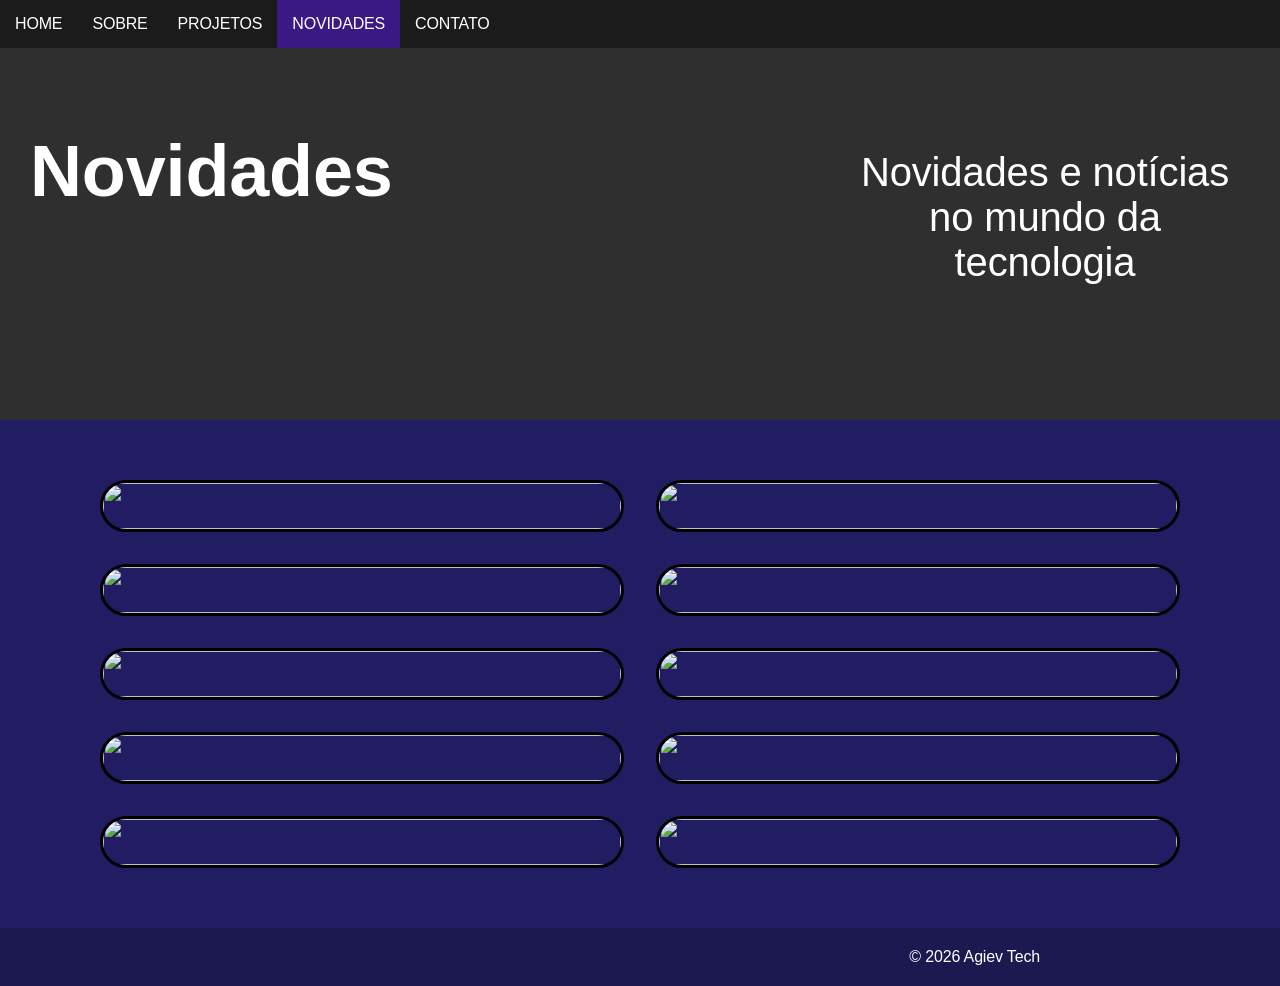
==== novidades.html @ 8417f0e1 "Add files via upload" ====
<!DOCTYPE html>
<html lang="pt-br">
  <head>
    <meta charset="utf-8" />
    <meta name="viewport" content="width=device-width, initial-scale=1.0" />
    <link href="styles.css" rel="stylesheet" />
    <title>novidades</title>
    <script src="masonry.js" defer></script>
  </head>
  <body id="news">
    <header class="site_header">
      <nav class="site_header_nav sidebar">
        <ul role="list">
          <li><a href="index.html">HOME</a></li>
          <li><a href="sobre.html">SOBRE</a></li>
          <li><a href="projetos.html">PROJETOS</a></li>
          <li><a class="active" href="novidades.html">NOVIDADES</a></li>
          <li><a href="contato.html">CONTATO</a></li>
        </ul>
      </nav>
    </header>
    <div class="content">
      <main>
        <section id="header" class="header">
          <div class="wrapper">
            <div class="left-di">
              <h2 class="left_text" style="float: left;">Novidades</h2>
            </div>
            <div class="right_text">
              <p style="float: right;">Novidades e notícias no mundo da tecnologia</p>
            </div>
          </div>
        </section>
      </main>
      <section class="">
        <div class="container">
          <div id="item" class="item item-"><img class="img" src="assets/novidade 1.png" alt=""><a class="" id="text" href="https://www.tecmundo.com.br/mercado/412137-openai-ultrapassa-us-850-bilhoes-em-valuation-apos-novos-investimentos.htm" target="_blank">Link do artigo</a></div>
          <div id="item" class="item item-"><img id="item" class="img" src="assets/novidade 2.png" alt=""><a id="text" href="https://techcrunch.com/2026/03/04/jensen-huang-says-nvidia-is-pulling-back-from-openai-and-anthropic-but-his-explanation-raises-more-questions-than-it-answers/" target="_blank">Link do artigo</a></div>
          <div id="item" class="item item-"><img class="img" src="assets/novidade 3.png" alt=""><a id="text" href="https://www.adrenaline.com.br/intel/intel-pode-aumentar-preco-de-suas-cpus-novamente-em-maio-diz-rumor/" target="_blank">Link do artigo</a></div>
          <div class="item item-"><img class="img" src="assets/novidade 4.png" alt=""><a id="text" href="https://g1.globo.com/tecnologia/noticia/2026/04/02/eua-contestam-decisao-em-favor-da-anthropic-em-meio-a-disputa-por-uso-de-ia-em-guerras.ghtml" target="_blank">Link do artigo</a></div>
          <div class="item item-"><img class="img" src="assets/novidade 5.png" alt=""><a id="text" href="https://www.cnnbrasil.com.br/tecnologia/ia-deve-acelerar-ataques-ciberneticos-alertam-openai-e-anthropic/" target="_blank">Link do artigo</a></div>
          <div class="item item-"><img class="img" src="assets/novidade 6.png" alt=""><a id="text" href="https://www.cnnbrasil.com.br/tecnologia/racismo-algoritmico-quando-a-tecnologia-pode-reforcar-preconceitos/" target="_blank">Link do artigo</a></div>
          <div class="item item-"><img class="img" src="assets" alt=""><a id="text" href="" target="_blank">Link do artigo</a></div>
          <div class="item item-"><img class="img" src="assets" alt=""><a id="text" href="" target="_blank">Link do artigo</a></div>
          <div class="item item-"><img class="img" src="assets" alt=""><a id="text" href="" target="_blank">Link do artigo</a></div>
          <div class="item item-"><img class="img" src="assets/images/Captura de tela 2025-04-23 190638.png" alt=""><a id="text" href="https://g1.globo.com/tecnologia/noticia/2025/04/22/casacao-branco-papa-francisco-foi-vitima-de-imagens-falsas-com-ia-e-aprovou-documento-pedindo-regulamentacao-cuidadosa-da-tecnologia.ghtml" target="_blank">Link do artigo</a></div>
        </div>
      </section>
      <footer>
        <section id="footer">
            <div class="wrapper_inner">
              <div class="text_right white">
                <p>&copy; 2026 Agiev Tech</p>
              </div>
            </div>
        </section>
      </footer>
    <div>  
  </body>
</html>
---- styles.css ----
/* Box sizing rules */
*,
*::before,
*::after {
  box-sizing: border-box;
  font-family: sans-serif;
}

/* Remove default margin */
body,
h1,
h2,
h3,
h4,
p,
figure,
blockquote,
dl,
dd {
  margin: 0;
}

/* Remove list styles on ul, ol elements with a list role, which suggests default styling will be removed */
ul[role="list"],
ol[role="list"] {
  list-style: none;
  padding: 0;
}

/* Set core root defaults */
html:focus-within {
  scroll-behavior: smooth;
}

/* Set core body defaults */
body {
  min-height: 100vh;
  text-rendering: optimizeSpeed;
  letter-spacing: -0.01em;
}

/* All elements that don't have a class get default styles */
a:not([class]) {
  text-decoration-skip-ink: none;
}

/* Make images easier to work with */
img,
picture {
  max-width: 100%;
  display: block;
}

/* Inherit fonts for inputs and buttons */
input,
button,
textarea,
select {
  font: inherit;
}

@media (prefers-reduced-motion: reduce) {
  html:focus-within {
    scroll-behavior: auto;
  }
}

main:focus {
  outline: none;
}

/* @link https://utopia.fyi/type/calculator?c=320,18,1.2,1240,20,1.25,5,2,&s=0.75|0.5|0.25,1.5|2|3|4|6,s-l&g=s,l,xl,12 */

:root {
    --step--2: clamp(0.7813rem, 0.7747rem + 0.0326vw, 0.8rem);
    --step--1: clamp(0.9375rem, 0.9158rem + 0.1087vw, 1rem);
    --step-0: clamp(1.125rem, 1.0815rem + 0.2174vw, 1.25rem);
    --step-1: clamp(1.35rem, 1.2761rem + 0.3696vw, 1.5625rem);
    --step-2: clamp(1.62rem, 1.5041rem + 0.5793vw, 1.9531rem);
    --step-3: clamp(1.944rem, 1.771rem + 0.8651vw, 2.4414rem);
    --step-4: clamp(2.3328rem, 2.0827rem + 1.2504vw, 3.0518rem);
    --step-5: clamp(2.7994rem, 2.4462rem + 1.7658vw, 3.8147rem);
  }
  
  /* @link https://utopia.fyi/space/calculator?c=320,18,1.2,1240,20,1.25,5,2,&s=0.75|0.5|0.25,1.5|2|3|4|6,s-l&g=s,l,xl,12 */
  
  :root {
    --space-3xs: clamp(0.3125rem, 0.3125rem + 0vw, 0.3125rem);
    --space-2xs: clamp(0.5625rem, 0.5408rem + 0.1087vw, 0.625rem);
    --space-xs: clamp(0.875rem, 0.8533rem + 0.1087vw, 0.9375rem);
    --space-s: clamp(1.125rem, 1.0815rem + 0.2174vw, 1.25rem);
    --space-m: clamp(1.6875rem, 1.6223rem + 0.3261vw, 1.875rem);
    --space-l: clamp(2.25rem, 2.163rem + 0.4348vw, 2.5rem);
    --space-xl: clamp(3.375rem, 3.2446rem + 0.6522vw, 3.75rem);
    --space-2xl: clamp(4.5rem, 4.3261rem + 0.8696vw, 5rem);
    --space-3xl: clamp(6.75rem, 6.4891rem + 1.3043vw, 7.5rem);
  }

  h1,
.h1 {
  font-size: var(--step-5);
}

h2,
.h2 {
  font-size: var(--step-4);
}

h3,
.h3 {
  font-size: var(--step-3);
}

h4,
.h4 {
  font-size: var(--step-2);
}

h5,
.h5 {
  font-size: var(--step-1);
}

/* define some constants */
.flex {
    display: flex;
    align-items: center;
    gap: var(--space-s);
    /* border: #00ff19 2px solid; */
    flex-direction: row;
    flex-wrap: wrap;
  }
  @media (max-width: 468px) {
    .flex {
      flex-wrap: wrap;
    }
  }
  .flex_center {
    justify-content: center;
  }
  .flex_around {
    justify-content: space-around;
  }
  .flex_between {
    justify-content: space-between;
  }
  @media (max-width: 468px) {
    .flex_around {
      justify-content: center;
    }
    .flex_between {
      justify-content: center;
    }
  }
  .text_center {
    text-align: center;
  }
  .text_right {
    text-align: right;
  }
  
  /* define spacing */
  .padding-top-3xs {
    padding: var(--space-3xs);
  }

  /* create the wrappers */
.wrapper {
    width: 100%;
    max-width: 1240px;
    margin: 0 auto;
    order: 2px solid #e70000;
  }
  .wrapper_inner {
    width: 100%;
    max-width: 800px;
    margin: 0 auto;
    /* border: 2px solid #ddd; */
  }

 /* About section */
.about_content {
    padding: var(--space-m) 0;
    /* transform: skewX(-10deg); */
  }
  
  @media (max-width: 468px) {
    .about_content {
      transform: skewX(0deg);
    }
  }
  
  .about_figure {
    padding: var(--space-m) 0;
    box-shadow: 0 4px 6px rgba(0, 0, 0, 0.1);
    border: 5px solid #535390;
    display: inline;
    /* padding: 2px; */
    background-color: #313154;
    margin-left: 8%;
    margin-right: 5%;
    color: #fff;
    border-radius: 10px;
  }
  
  .about_img {
    width: 300px;
    height: 200px;
    object-fit: cover;
    border-radius: 20px;
  }
  
  .about_caption {
    padding: var(--space-3xs) 0;
  }
  
  section#about {
    background-color: #ffffff;
    color: #333;
    --color-accent: #ffd700;
  } 

  /* Style the header */
.site_header { 
    overflow: hidden;
    margin: 0px;
    background-color: #1b1b1b;
    padding: 0px 0px;
    position: fixed;
    top: 0;
    width: 100%;
  }

  .site_header_nav ul li a {
    text-decoration: none;
  }

  /* Hero section styling */
.hero_content {
    padding: var(--space-3xl) 0;
  }
  
  .hero_content h1 {
    margin-bottom: var(--space-s);
  }
  
  .hero_social {
    padding-top: var(--space-3xl);
  }
  
  /* General styling for the hero section */
  section {
    padding: var(--space-xl) var(--space-l);
  }
  
  section#hero {
    /* ackground: linear-gradient(rgba(26, 26, 64, 0.9), rgba(26, 26, 64, 0.9)), */
      /* url("assets/images/background.jpg") no-repeat; */
    padding-bottom: 10px;
    background-size: cover;
    background-position: center;
    background-attachment: scroll;
    color: #fafafa;
    --color-accent: #8a2be2;
    /* ackground-color: #0000001f; */
  }

  /* Change the link color on hover */

.site_header_nav li {
    float:  left;
    transition: all 0.3s;
  }



  @media screen and (max-width: 600px) {
    .site_header_nav li {
      float: none;
    }
    .site_header { 
  
      position: relative;

    }
  }

  .site_header_nav ul {
    padding: 0px;
    margin: 0px;
    overflow: hidden;
  }

  .site_header_nav a {
    display: block;
    text-align: center;
    padding: 15px;
    text-decoration: none;
    /* order-right: 0.5px solid #fff; */
    color: white;
  }

  .site_header_nav li a:hover:not(.active) {
    background-color: #282727;
  }
  
  .active {
    background-color: #3b1984;
  }

  .blue {
    border: 2px solid #ffffff;
    border-radius: 60px;
    margin-bottom: 20px;
    margin-top: 20px;
    background-size: cover;
    background: rgba(0, 0, 0, 0.269)
  }

  .white {
    color: #fff;
  }

  .center {
    margin-bottom: 12%;
  }

  section#work {
    background:#070336e7;
    color: #ffffff;
    --color-accent: #1d3a89;
  }

  .work_images {
    border: #2c2ea080 3px solid;
    border-radius: 10px;
    background: linear-gradient(rgba(26, 26, 64, 0.9), rgba(26, 26, 64, 0.9)),
    url("assets/images/background.jpg") no-repeat;
    background-size: cover;
    margin: 0px;
  } 
  .work_images im {
    height: 350px;
    width: 100%;
    object-fit: cover;
    border-radius: 10px;
    box-shadow: 0 4px 6px rgba(0, 0, 0, 0.1);
    border: #9b0b4c 2px solid;
  }

  section#about {
    background: linear-gradient(rgba(26, 26, 64, 0.9), rgba(26, 26, 64, 0.9)),
    url("assets/images/background.jpg") no-repeat;
    background-size: cover;
  }

  section#footer {
    width: 100%;
    padding: var(--space-s);
    /* position: bottom;
    bottom: 0; */
    background-color: #0000002f;
  }

.li_image {
  width: 48%;
  border-radius: 10px;
  box-shadow: 0 4px 6px rgba(0, 0, 0, 0.1);
  border: #490b9b 2px solid;
}

.home {
  padding: var(--space-3xl) 0;
  background-size: cover;
  height: 100%;
  width: 100%;
}

.home_text {
  padding: var(--space-3xl) 0;
  font-family: sans-serif;
  margin: 5px;
}

html,
body {  
  height:100%; 
  width:100%; 
  margin:0; 
  padding:0;
}

/* #complete {
   height:100%;
   width:100%; 
} */

body#home {
  /* background: radial-gradient( circle 382px at 50% 50.2%,  rgb(41, 42, 117) 0.1%, rgba(3,1,50,1) 100.2% ) fixed;
  text-shadow: 2px 2px #000000; */
  background-color: #0c0652e7;
}

body#about {
  /* ackground: radial-gradient( circle 382px at 50% 50.2%,  rgb(31, 13, 169) 0.1%, rgb(9, 1, 50) 100.2% ) fixed; */
  /* text-shadow: 2px 2px #000000; */
  background-color: #0c0652e7;
}

body#news {
  /* background: radial-gradient( circle 382px at 50% 50.2%,  rgb(63, 22, 97) 0.1%, rgba(3,1,50,1) 100.2% ) fixed; */
  /* text-shadow: 2px 2px #000000; */
  background-color: #0c0652e7;
}

body#contact {
  /* background: radial-gradient( circle 382px at 50% 50.2%,  rgb(201, 201, 201) 0.1%, rgba(3,1,50,1) 100.2% ) fixed; */
  /* text-shadow: 2px 2px #000000; */
  background-color: #0c0652e7;
}

body#portfolio {
  background-color: #0c0652e7;
  font-family: Arial,sans-serif;
}


.margin_bottom {
  margin-bottom: 250px;
}

mansory {
  display: grid;
  column-count: 4;
  gap: 20px;
  grid-auto-rows: masonry;
  column-gap: 1em;
}

item {
  background-color: #fff;
  padding: 20px;
  box-sizing: border-box;
  box-shadow: 0 4px 6px rgba(0, 0, 0, 0.1);
  border-radius: 8px;
  transition: transform 0.3s;
  display: inline-block;
  align-items: center;
  justify-content: center;
  font-size: 1.2em;
  color: #fff;
  width: 100%;
}

.item {
  transition: transform 0.3s;
  /* border: 1px solid black; */
  font-size: large;
}
.item:hover {
  transform: translateY(-10px);
}

.item:hover #text {
  position: relative;
  visibility: visible;
}

.item1 { background-color: #ff6f61;
  background: url(assets/images/Captura\ de\ tela\ 2025-04-20\ 175848.png) no-repeat;
  background-size: cover;

}

.item2 { grid-row: span 15; background-color: #6b5b95;
background: url(assets/images/background.jpg) no-repeat;
background-position: center;
background-size: cover;
}

.item3 { background-color: #88b04b;
  background: url(assets/images/background.jpg) no-repeat;
  background-size: cover;
}

.item4 { grid-row: span 25; background-color: #d65076; }

.item5 { grid-row: span 30; background-color: #ffb347; }

.item6 { grid-row: span 15; background-color: #45b8ac; }

.item7 { grid-row: span 20; background-color: #e94b3c; }

.item8 { grid-row: span 10; background-color: #6c5b7b; }

.item9 { grid-row: span 25; background-color: #00a86b; }

.item10 { grid-row: span 30; background-color: #b565a7;}


/* Grids */
.container {
  display: grid;
  grid-gap: 2rem;
  grid-template-columns: repeat(2, 1fr);
  grid-template-rows: repeat(auto, 150px);
  margin: 0 auto;
  max-width: 90%;
}

@media only screen and (max-width: 820px) {
  .container {
    grid-template-columns: repeat(1, minmax(100px,1fr));
  }
}

/* Grid Images */
.img {
  border-radius: 30px;
  height: 100%;
  width: 100%;
  object-position: center;
  border: 3px solid black;
}

/* Grid Item spannig */
.item-1 {
  grid-row: 1/3;
  grid-column: 1/3;
}

.item-2 {
  grid-row: 1/3;
  grid-column: 3/4;
}

.item-4 {
  grid-row: 2/6;
}

.item-5 {
  grid-row: 2/6;
}

.item-6 {
  grid-row: 6;
}

.item-7 {
  grid-row: 5/6;
}

.item-8 {
  grid-row: 4/6;
}

.item-9 {
  grid-row: 6/11;
}

.item-10 {
  grid-row: 6/7;
}

.item-11 {
  grid-row: 6/9;
}

.item-12 {
  grid-row: 7/12;
}

.item-13 {
  grid-row: 9/13;
}

.item-14 {
  grid-row: 11/13;
}

/* define text style */
#text {
  display: block;
  color: rgb(255, 255, 255);
  text-decoration: none;
  text-align: center;
  text-shadow: 1px solid black;
  visibility: hidden;
}

.con_list a {
  text-decoration: underline;
  color: rgb(255, 255, 255);
}
section#form {
  color: white;
  font-family: sans-serif;
}

.big {
  font-size: 62px;
}

.header {
  display: flex;
  padding: var(--space-3xl) 0;
  /* border: 3px solid goldenrod; */
  background-color: #2F2F2F;
  color: white;
  text-align: center;
}


.left_text {
  font-size: 72px;
  float: left;
  margin: 10px;
  text-wrap: wrap;
}

.right_text {
  font-size: 40px;
  float: right;
  width: 400px;
  margin: 15px;
  margin-top: 30px;
  text-wrap: wrap;
}

section#sobre {
  order: 3px solid rgb(255, 0, 183);
  /* display: grid;
  grid-gap: 1rem;
  grid-template-columns: repeat(2, 1fr);
  grid-template-rows: repeat(1, 150px); */
  margin: 0 auto;
  max-width: 90%;
}

.testo {
  /* border: 3px solid rgb(0, 51, 255); */
  /* display: inline-block; */
  /* background-color: rgb(255, 255, 255); */
  width: 100%;
  color: white;
  float: left;
  text-align: left;
  overflow: auto;
}

.cartao {
  border: 3px solid rgb(0, 0, 0);
  display: grid;
  justify-content: center;
  grid-gap: 2rem;
  grid-template-columns: repeat(2, 1fr);
  grid-template-rows: repeat(1, 230px);
  margin: auto;
  max-width: 90%;
  padding: var(--space-2xl) 20px;
  border-radius: 30px;
  background-color: #00000023;
  margin-top: 40px;
}

@media screen and (max-width: 850px) {
  .cartao {
    grid-template-columns: repeat(1, 1fr);
  }
  .foto {
    margin: auto;
    width: 50%;
    height: 50%;
    max-height: 280px;
  }
  .testo {
    font-size: 20px;
    text-align: center;
    margin-top: 50px;
  }
}

.foto {
  border: 3px solid rgb(0, 0, 0);
  box-shadow: 0 4px 6px rgba(0, 0, 0, 0.1);
  background-color: #000000;
  color: #fff;
  border-radius: 30px;
  width: 300px;
  height: 300px;
  object-fit: cover;
  object-position: center;
  margin: auto;

}

.about_img {
  width: 300px;
  height: 200px;
  object-fit: contain;
}

.about_caption {
  padding: var(--space-3xs) 0;
  color: white;
  font-family: sans-serif;
}

.bloco {
  margin-top: 20px;
}

.header-home{
  background:url(assets/images/Imagem\ de\ fundo\ Home.jpg) no-repeat;
  background-position: center;
  background-size: cover;
  position: top;
  top: 0;
  text-shadow:  2px 4px 2px #000000;
}

.preto {
  text-shadow: 2px 2px black;
}

.h6 {
  font-size: 23px;
}

.sucesso_body{
    background: #171202bf;
    color: white;
}
.sucesso_div{
    justify-self: center;
    display: flex;
    justify-content: center;
    text-align: center;
    align-items: center;
    width: 240px;
    height: 360px;
    background-size: cover;
    background: rgba(255, 255, 255, 0.15);
    backdrop-filter: blur(20px);
    -webkit-backdrop-filter: blur(20px);
    border-radius: 20px;
    border: 1px solid rgba(255, 255, 255, 0.3);
    box-shadow: 
        0 8px 32px rgba(0, 0, 0, 0.1),
        inset 0 1px 0 rgba(255, 255, 255, 0.5),
        inset 0 -1px 0 rgba(255, 255, 255, 0.1),
        inset 0 0 20px 10px rgba(255, 255, 255, 1);
    position: absolute;
    overflow: hidden;
}

.sucesso_div::before {
    content: '';
    position: absolute;
    /* top: 0;
    left: 0;
    right: 0; */
    height: 1px;
    background-size: cover;
    background: linear-gradient(
            90deg,
            transparent,
            rgba(255, 255, 255, 0.8),
            transparent
  );
}

.sucesso_div::after {
    content: '';
    position: absolute;
    /* top: 0;
    left: 0;
    /* width: 1px; */
    height: 100%;
    background-size: cover;
    background: linear-gradient(
            180deg,
            rgba(255, 255, 255, 0.8),
            transparent,
            rgba(255, 255, 255, 0.3)
  );
}
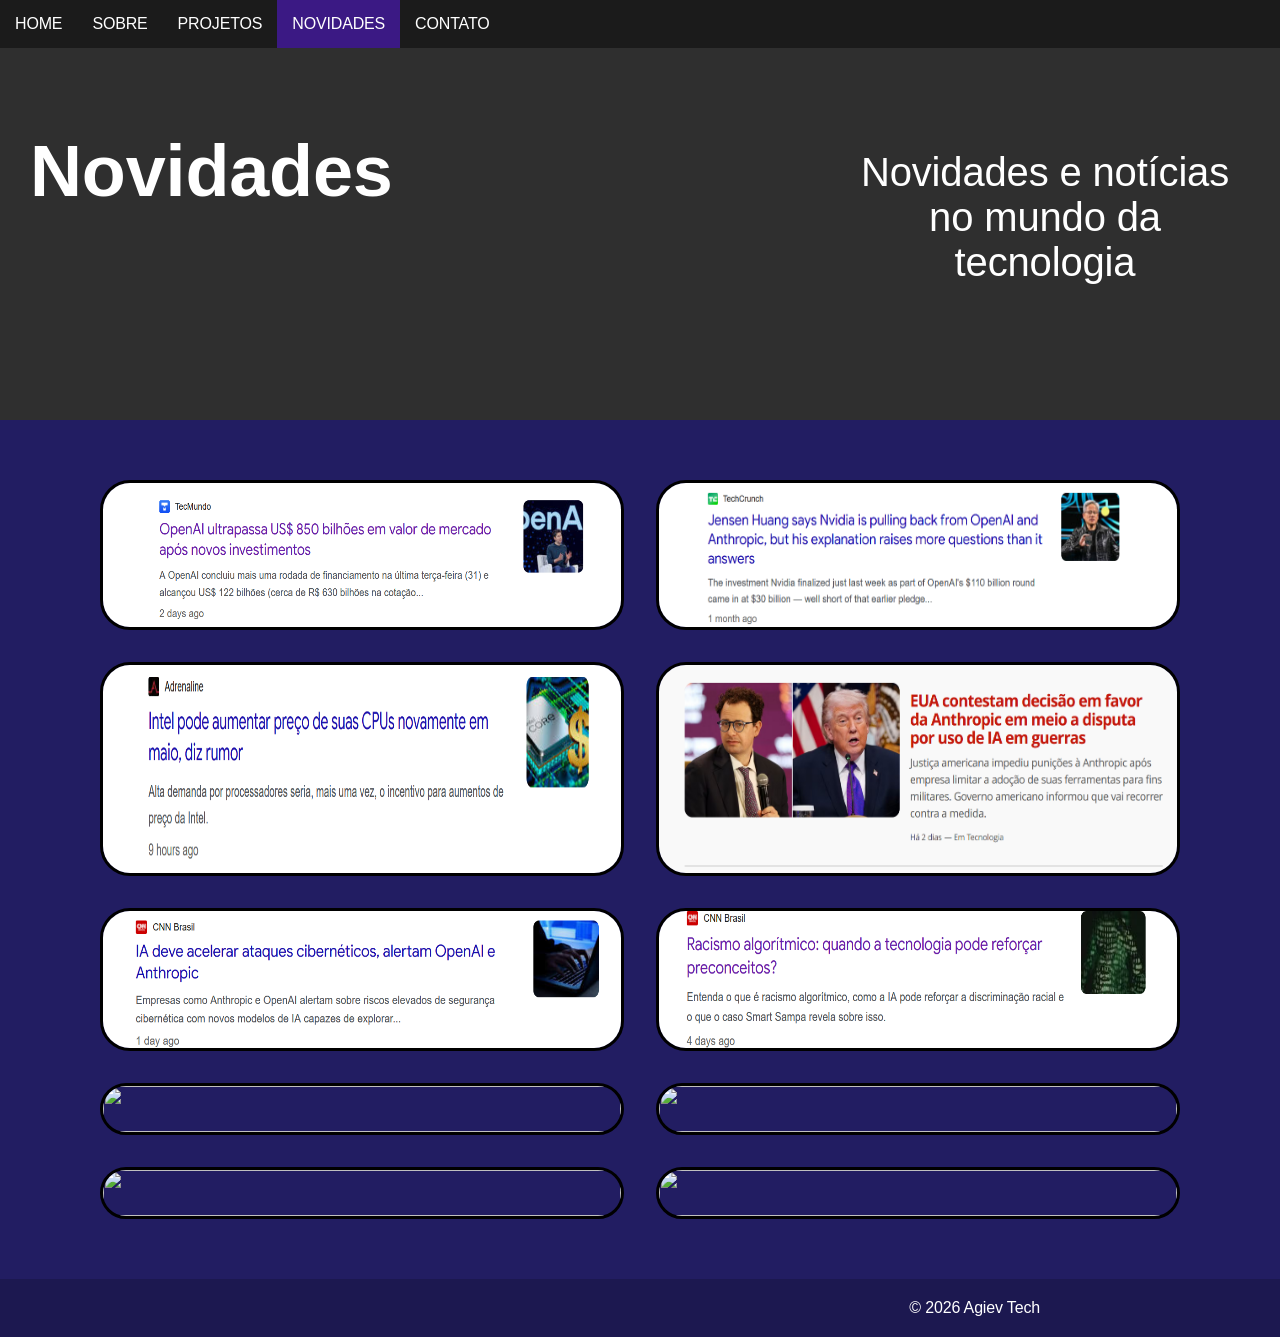
==== commit 0728bfd7: "Update novidades.html" ====
--- a/novidades.html
+++ b/novidades.html
@@ -34,12 +34,12 @@
       </main>
       <section class="">
         <div class="container">
-          <div id="item" class="item item-"><img class="img" src="assets/novidade 1.png" alt=""><a class="" id="text" href="https://www.tecmundo.com.br/mercado/412137-openai-ultrapassa-us-850-bilhoes-em-valuation-apos-novos-investimentos.htm" target="_blank">Link do artigo</a></div>
-          <div id="item" class="item item-"><img id="item" class="img" src="assets/novidade 2.png" alt=""><a id="text" href="https://techcrunch.com/2026/03/04/jensen-huang-says-nvidia-is-pulling-back-from-openai-and-anthropic-but-his-explanation-raises-more-questions-than-it-answers/" target="_blank">Link do artigo</a></div>
-          <div id="item" class="item item-"><img class="img" src="assets/novidade 3.png" alt=""><a id="text" href="https://www.adrenaline.com.br/intel/intel-pode-aumentar-preco-de-suas-cpus-novamente-em-maio-diz-rumor/" target="_blank">Link do artigo</a></div>
-          <div class="item item-"><img class="img" src="assets/novidade 4.png" alt=""><a id="text" href="https://g1.globo.com/tecnologia/noticia/2026/04/02/eua-contestam-decisao-em-favor-da-anthropic-em-meio-a-disputa-por-uso-de-ia-em-guerras.ghtml" target="_blank">Link do artigo</a></div>
-          <div class="item item-"><img class="img" src="assets/novidade 5.png" alt=""><a id="text" href="https://www.cnnbrasil.com.br/tecnologia/ia-deve-acelerar-ataques-ciberneticos-alertam-openai-e-anthropic/" target="_blank">Link do artigo</a></div>
-          <div class="item item-"><img class="img" src="assets/novidade 6.png" alt=""><a id="text" href="https://www.cnnbrasil.com.br/tecnologia/racismo-algoritmico-quando-a-tecnologia-pode-reforcar-preconceitos/" target="_blank">Link do artigo</a></div>
+          <div id="item" class="item item-"><img class="img" src="novidade 1.png" alt=""><a class="" id="text" href="https://www.tecmundo.com.br/mercado/412137-openai-ultrapassa-us-850-bilhoes-em-valuation-apos-novos-investimentos.htm" target="_blank">Link do artigo</a></div>
+          <div id="item" class="item item-"><img id="item" class="img" src="novidade 2.png" alt=""><a id="text" href="https://techcrunch.com/2026/03/04/jensen-huang-says-nvidia-is-pulling-back-from-openai-and-anthropic-but-his-explanation-raises-more-questions-than-it-answers/" target="_blank">Link do artigo</a></div>
+          <div id="item" class="item item-"><img class="img" src="novidade 3.png" alt=""><a id="text" href="https://www.adrenaline.com.br/intel/intel-pode-aumentar-preco-de-suas-cpus-novamente-em-maio-diz-rumor/" target="_blank">Link do artigo</a></div>
+          <div class="item item-"><img class="img" src="novidade 4.png" alt=""><a id="text" href="https://g1.globo.com/tecnologia/noticia/2026/04/02/eua-contestam-decisao-em-favor-da-anthropic-em-meio-a-disputa-por-uso-de-ia-em-guerras.ghtml" target="_blank">Link do artigo</a></div>
+          <div class="item item-"><img class="img" src="novidade 5.png" alt=""><a id="text" href="https://www.cnnbrasil.com.br/tecnologia/ia-deve-acelerar-ataques-ciberneticos-alertam-openai-e-anthropic/" target="_blank">Link do artigo</a></div>
+          <div class="item item-"><img class="img" src="novidade 6.png" alt=""><a id="text" href="https://www.cnnbrasil.com.br/tecnologia/racismo-algoritmico-quando-a-tecnologia-pode-reforcar-preconceitos/" target="_blank">Link do artigo</a></div>
           <div class="item item-"><img class="img" src="assets" alt=""><a id="text" href="" target="_blank">Link do artigo</a></div>
           <div class="item item-"><img class="img" src="assets" alt=""><a id="text" href="" target="_blank">Link do artigo</a></div>
           <div class="item item-"><img class="img" src="assets" alt=""><a id="text" href="" target="_blank">Link do artigo</a></div>
